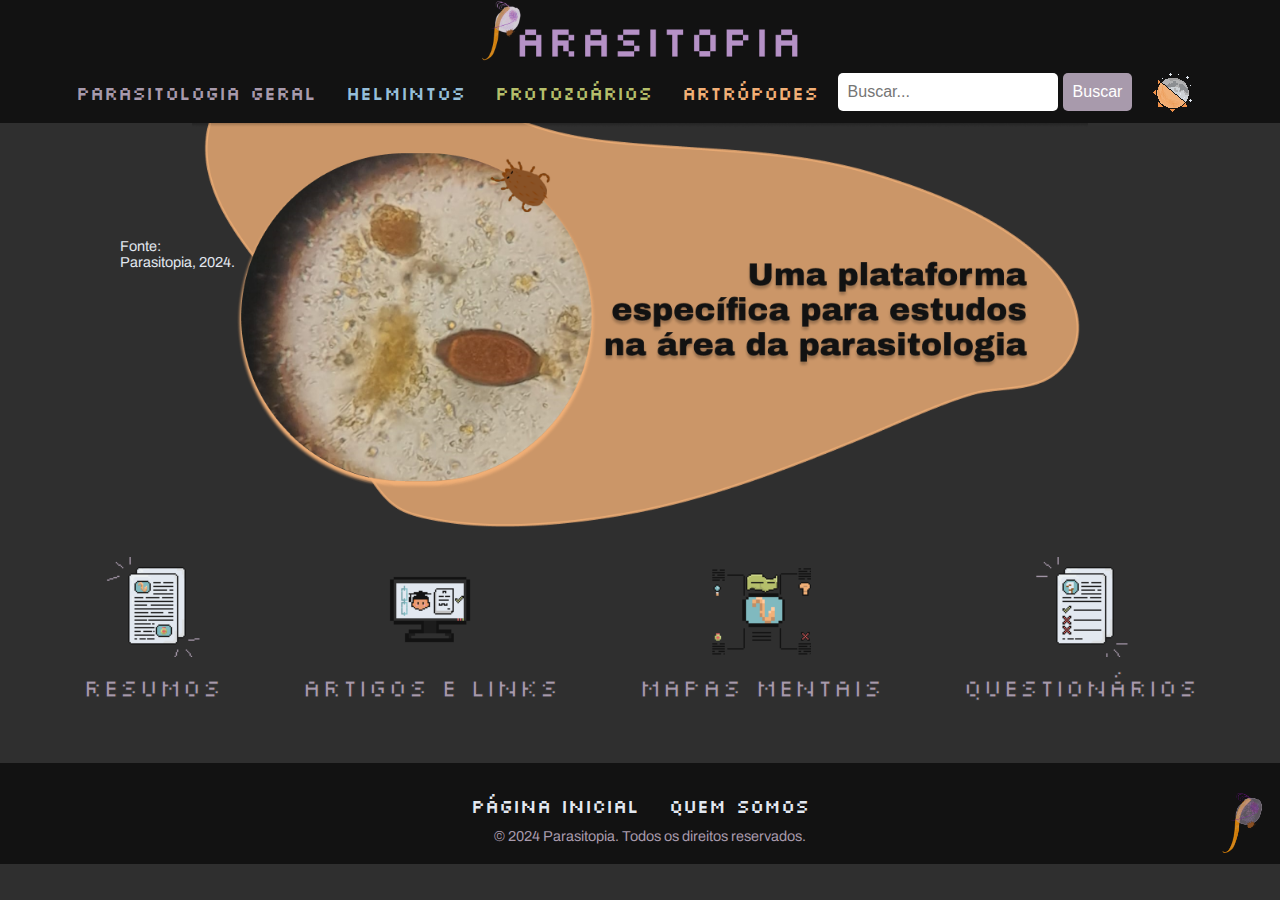
==== index.html @ 3aa98d03 "Rename Index.html to index.html" ====
<!DOCTYPE html>
<html lang="pt">
<head>
    <meta charset="utf-8">
    <meta http-equiv="X-UA-Compatible" content="IE=edge">
    <meta name="viewport" content="width=device-width, initial-scale=1.0">
    <title>Parasitopia - Página inicial</title>
    
    <!-- Importando a fonte Silkscreen do Google Fonts -->
    <link href="https://fonts.googleapis.com/css2?family=Silkscreen&display=swap" rel="stylesheet">
    <!-- Importando a fonte Archivo Bold do Google Fonts -->
    <link href="https://fonts.googleapis.com/css2?family=Archivo:wght@700&display=swap" rel="stylesheet">
    <link rel="stylesheet" type="text/css" href="Style-index.css" />
    <link rel="stylesheet" type="text/css" href="Padrões.css"/>
    <link rel="icon" type="image/png" href="images/logo-aba.png">
   
</head>
<body class="dark-mode"> <!-- Adicionando a classe dark-mode para que o tema escuro seja o padrão -->
    <!-- Cabeçalho com o logo -->
    <header>
        <img src="images/logotop.png" alt="Logo do site, 3 parasitas formando a letra P. Ao lado, está escrito Parasitopia"> <!-- Caminho correto para o logo -->
        
        <!-- Navegação -->
        <nav>
            <ul>
                
                <li class="parasitologia"><a href="parasitologiageral.html">Parasitologia geral</a></li>
                <li class="helmintos"><a href="helmintos.html">Helmintos</a></li>
                <li class="protozoarios"><a href="protozoarios.html">Protozoários</a></li>
                <li class="artropodes"><a href="artropodes.html">Artrópodes</a></li>
            </ul>

            <!-- Caixa de busca -->
            <div class="search-box">
                <input type="text" placeholder="Buscar...">
                <button type="button">Buscar</button>
            </div>

            <!-- Botão de tema escuro -->
            <button class="theme-toggle" onclick="toggleDarkMode()"><img src="images/icondarkmode.png" alt="Ícone de Sol e Lua"></button>
        </nav>
    </header>
    
    <!-- Corpo da página -->
    <main>
        <!-- A imagem do Trichuris e o texto centralizado -->
        <img src="images/Trichuris.png" alt="Imagem de ovos de Trichuris trichiura" class="main-image">
        <p class="curved-text">
            <span class="line1">Fonte:</span><br>
            <span class="line2">Parasitopia, 2024.</span>
        </p>
        
        <!-- As quatro pequenas imagens com seus textos -->
        <div class="small-images">
            <div class="image-item">
                <img src="images/image1.png" alt="Pequeno ícone de resumos">
                <p>Resumos</p>
            </div>
            <div class="image-item">
                <img src="images/image2.png" alt="Pequeno ícone de artigos e links">
                <p>Artigos e links</p>
            </div>
            <div class="image-item">
                <img src="images/image3.png" alt="Pequeno ícone de um mapa mental">
                <p>Mapas mentais</p>
            </div>
            <div class="image-item">
                <img src="images/image4.png" alt="Pequeno ícone de um questionário">
                <p>Questionários</p>
            </div>
        </div>
    </main>

    <!-- Footer -->
    <footer>

        <div class="footer-links">
            <a href="index.html">Página Inicial</a>
            <a href="quemsomos.html">Quem Somos</a>
        </div>
        <p>&copy; 2024 Parasitopia. Todos os direitos reservados.</p>
        <img src="images/logo.png" alt="Logo do site, 3 parasitas formando a letra P" class="logo-footer">
    </footer>

    
    <script src="darkmode.js"></script>
</body>
</html>
---- Style-index.css ----
main {
    position: relative;
    padding: 20px;
    height: 600px;
    display: flex;
    flex-direction: column;
    justify-content: center;
    align-items: center;
    text-align: center;
    flex: 1; /* Faz o conteúdo principal ocupar o espaço restante */
}

main img.main-image { /*Imagem grande na página inicial*/
    position: absolute;
    top: 0;
    align-items: center;
    width: 70%;
    height: auto;
    z-index: 1;
}

.enterobiusvermicularis { /*Imagem de Enterobius vermicularis em Helmintos*/
    position: absolute;
    top: 0;
    right: 0;
    width: 70%;
    height: auto;
    border-radius: 8px;
    z-index: 1;}


/* Estilo para as pequenas imagens abaixo de Trichuris */
.small-images {
    display: flex;
    gap: 80px; /* Aumentando o espaço entre as imagens */
    margin-top: 400px; /* Aumentando o espaço entre a imagem principal e as pequenas imagens */
    justify-content: center; /* Alinha as imagens no centro */
}

.small-images .image-item {
    text-align: center; /* Alinha o texto abaixo das imagens */
}

.small-images img {
    width: 100px; /* Aumentando o tamanho das imagens pequenas */
    height: auto;
    border-radius: 5px; /* Bordas arredondadas */
}

.small-images .image-item p {
    font-family: 'Silkscreen', cursive; /* Aplica a fonte Silkscreen */
    color: #a89aac; /* Cor do texto */
    margin-top: 10px; /* Espaço entre a imagem e o texto */
    font-size: 1.6em; /* Tamanho da fonte */
    -webkit-text-stroke: 1px #2F2F2F; /* Contorno ao redor das letras */}

 /* Estilos para o footer */
 footer {
    background-color: #121212; /* Cor de fundo do footer */
    color: white; /* Texto branco */
    text-align: center; /* Alinha o texto ao centro */
    padding: 20px 0; /* Espaçamento interno do footer */
    font-family: 'Archivo', sans-serif; /* Fonte do footer */
    position: relative;
    bottom: 0;
    width: 100%;
    display: flex;
    justify-content: center;
    align-items: center;
    flex-direction: column;
}

/* Centraliza os links do footer */
footer .footer-links {
    display: flex;
    justify-content: center;
    gap: 30px; /* Espaço entre os links */
    margin: 10px 0;
}

footer a {
    font-family: 'Silkscreen', cursive; /* Aplica a fonte Silkscreen ao link */
    color: #e2e8f0; /* Cor dos links */
    text-decoration: none; /* Remove a decoração padrão de sublinhado */
    font-size: 1.2em; /* Tamanho da fonte */
}

footer a:hover {
    opacity: 0.7; /* Efeito ao passar o mouse */
}

/* Estilo para o copyright à esquerda */
footer p {
    font-size: 0.9em; /* Menor tamanho de fonte */
    margin: 0; /* Remover margens */
    text-align: center;
    width: 100%; /* Faz o p ocupar toda a largura */
    padding-left: 20px; /* Espaço à esquerda */
    color: #a89aac;
    }

/* Estilo para a imagem no canto inferior direito */
footer img.logo-footer {
    position: absolute;
    bottom: 10px;
    right: 10px;
    width: 50px; /* Ajuste o tamanho da imagem conforme necessário */
    height: auto;
}
/* Estilo para a imagem "Eu e Tatá" */
.eu-e-tata {
    width: 30%; /* Ajusta o tamanho da imagem para 50% do tamanho original */
    height: auto; /* Mantém a proporção da imagem */
    display: block; /* Garante que a imagem seja um bloco (sem espaço extra abaixo) */
    margin: 0 auto; /* Centraliza a imagem na tela */}
    /* Cor Texto fonte da imagem, curvado */
.curved-text {
    font-family: 'Archivo', sans-serif;
    color: #121212;
    font-size: 0.9em;
    position: absolute;
    top: 100px;
    left: 120px; /* Alinha a imagem à direita */
    text-align: left;
}
/* Muda a cor do texto no tema escuro */
body.dark-mode .curved-text {
color: #e2e8f0;
}
---- Padrões.css ----
/* Estilos básicos */
body {
    font-family: Arial, sans-serif;
    margin: 0;
    padding: 0;
    background-color: #e2e8f0;
    transition: background-color 0.3s, color 0.3s;
    overflow-x: hidden; /* Impede o scroll horizontal indesejado */
}

body.dark-mode {
    background-color: #2F2F2F;
    color: #e2e8f0;}

header {
    background-color: #121212;
    color: white;
    padding: 20px 0;
    text-align: center;
    font-family: 'Silkscreen', cursive;
    display: flex;
    flex-direction: column;
    justify-content: space-between;
    align-items: center;
    padding: 0 20px;
}

header img {
    max-width: 320px;
    height: auto;
    vertical-align: middle;
}

nav {
    display: flex;
    align-items: center;
}

nav ul {
    list-style-type: none;
    padding: 0;
    display: flex;
    gap: 30px;
}

nav ul li {
    display: inline-block;
}
/* Estilo para o botão Home */
.home a {
    font-weight: bold;
    transition: background-color 0.3s ease, color 0.3s ease; /* Transição suave */
    position: relative; /* Habilita o posicionamento relativo */
    top: -4px; /* Eleva o botão 4px para cima */
}

/* Efeito ao passar o mouse no botão Home */
.home a:hover {
    color: #121212; /* Cor do texto ao passar o mouse */
    opacity: 0.8; /* Opacidade para efeito suave */
}
.parasitologia a {
    color: #a89aac;
}

.helmintos a {
    color: #96BFD9;
}

.protozoarios a {
    color: #b5bf6b;
}

.artropodes a {
    color: #F2B077;
}

nav ul li a {
    text-decoration: none;
    font-size: 1.2em;
    transition: color 0.3s ease;
}

nav ul li a:hover {
    opacity: 0.7;
}

.search-box {
    display: flex;
    align-items: center;
    margin-left: 20px;
}

.search-box input[type="text"] {
    padding: 10px;
    font-size: 1em;
    border-radius: 5px;
    border: none;
    width: 200px;
}

.search-box button {
    padding: 10px;
    font-size: 1em;
    background-color: #a89aac;
    color: white;
    border: none;
    border-radius: 5px;
    cursor: pointer;
    margin-left: 5px;
}

.search-box button:hover {
    opacity: 0.8;
}

.theme-toggle {
    background-color: transparent;
    border: 1px solid #121212;
    color: #121212;
    padding: 10px;
    font-size: 1.2em;
    border-radius: 5px;
    cursor: pointer;
    margin-left: 10px;
}

.theme-toggle:hover {
    opacity: 0.8;
}

footer {
    background-color: #121212; /* Cor de fundo do footer */
    color: white; /* Texto branco */
    text-align: center; /* Alinha o texto ao centro */
    padding: 20px 0; /* Espaçamento interno do footer */
    font-family: 'Archivo', sans-serif; /* Fonte do footer */
    position: relative;
    bottom: 0;
    width: 100%;
    display: flex;
    justify-content: center;
    align-items: center;
    flex-direction: column;
    box-sizing: border-box; /* Considera o padding na largura total */
    position: relative;
    z-index: 10; /* Assegura que o footer fique acima de outros elementos */
}

/* Centraliza os links do footer */
footer .footer-links {
    display: flex;
    justify-content: center;
    gap: 30px; /* Espaço entre os links */
    margin: 10px 0;
}

footer a {
    font-family: 'Silkscreen', cursive; /* Aplica a fonte Silkscreen ao link */
    color: #e2e8f0; /* Cor dos links */
    text-decoration: none; /* Remove a decoração padrão de sublinhado */
    font-size: 1.2em; /* Tamanho da fonte */
}

footer a:hover {
    opacity: 0.7; /* Efeito ao passar o mouse */
}

/* Estilo para o copyright à esquerda */
footer p {
    font-size: 0.9em; /* Menor tamanho de fonte */
    margin: 0; /* Remover margens */
    text-align: center;
    width: 100%; /* Faz o p ocupar toda a largura */
    padding-left: 20px; /* Espaço à esquerda */
    color: #a89aac;
    }

/* Estilo para a imagem no canto inferior direito */
footer img.logo-footer {
    position: absolute;
    bottom: 10px;
    right: 10px;
    width: 50px; /* Ajuste o tamanho da imagem conforme necessário */
    height: auto; }
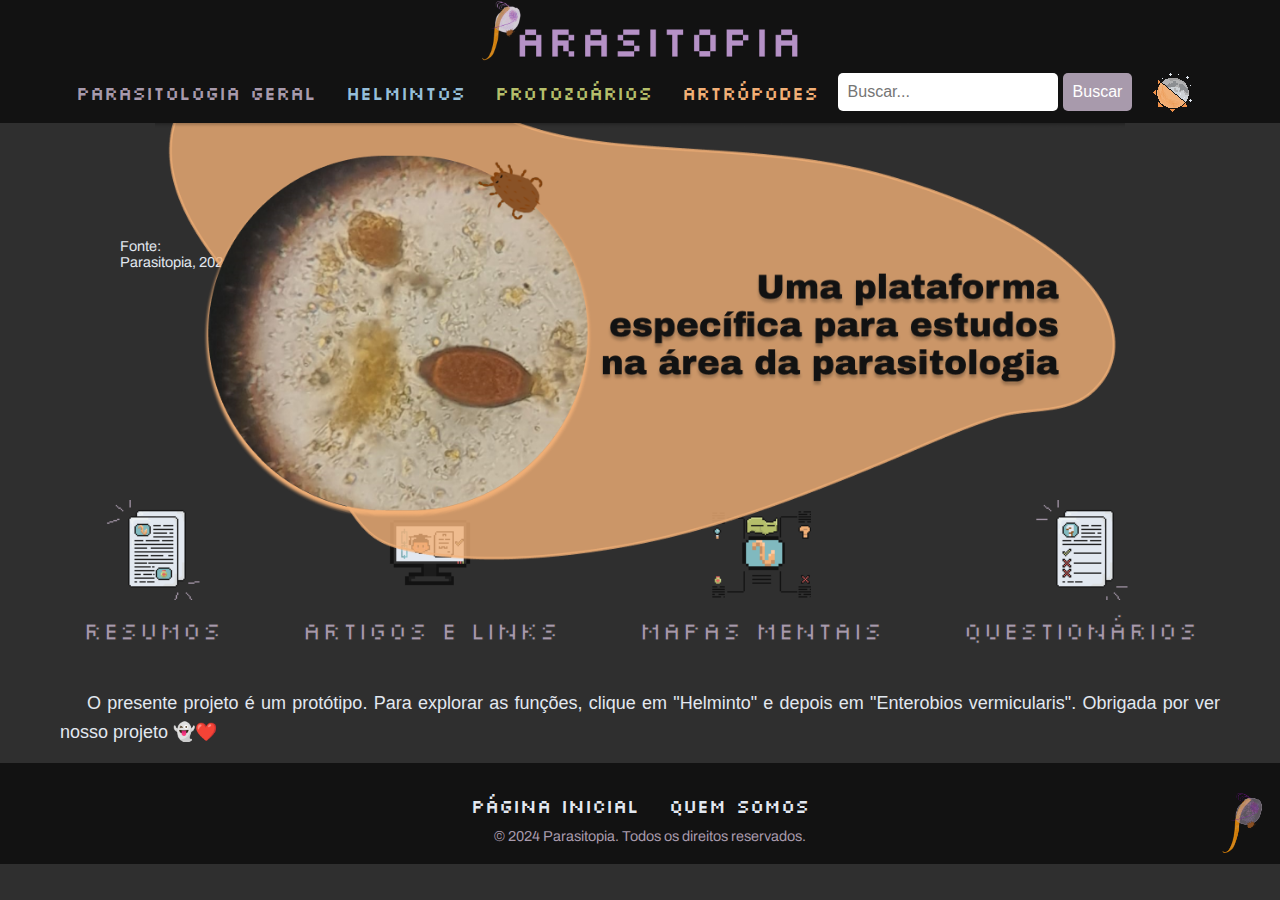
==== commit cce7de57: "Detalhes + texto em index" ====
--- a/index.html
+++ b/index.html
@@ -69,6 +69,10 @@
                 <p>Questionários</p>
             </div>
         </div>
+
+        <p class="resumo-texto-depois-img"> 
+            O presente projeto é um protótipo. Para explorar as funções, clique em "Helminto" e depois em "Enterobios vermicularis". Obrigada por ver nosso projeto 👻❤️
+        </p>
     </main>
 
     <!-- Footer -->
--- a/Style-index.css
+++ b/Style-index.css
@@ -14,8 +14,8 @@
     position: absolute;
     top: 0;
     align-items: center;
-    width: 70%;
-    height: auto;
+    height: 50vh;
+    justify-content: space-around;
     z-index: 1;
 }
 
@@ -109,11 +109,12 @@
 }
 /* Estilo para a imagem "Eu e Tatá" */
 .eu-e-tata {
-    width: 30%; /* Ajusta o tamanho da imagem para 50% do tamanho original */
+    width: 50%; /* Ajusta o tamanho da imagem para 50% do tamanho original */
     height: auto; /* Mantém a proporção da imagem */
     display: block; /* Garante que a imagem seja um bloco (sem espaço extra abaixo) */
-    margin: 0 auto; /* Centraliza a imagem na tela */}
-    /* Cor Texto fonte da imagem, curvado */
+    border-radius: 20px;
+    margin-top: 40px;}
+
 .curved-text {
     font-family: 'Archivo', sans-serif;
     color: #121212;
@@ -127,3 +128,19 @@
 body.dark-mode .curved-text {
 color: #e2e8f0;
 }
+
+.resumo-texto-depois-img {
+    font-family: 'Archivo Narrow', sans-serif;
+    color: #121212;
+    text-align: justify;
+    font-size: 18px;
+    line-height: 1.6;
+    font-weight: 100;
+    margin-right: 40px;
+    margin-left: 40px;
+    margin-bottom: 40px;
+    text-indent: 1.5em;
+}
+
+body.dark-mode .resumo-texto-depois-img {
+    color: #e2e8f0;}
